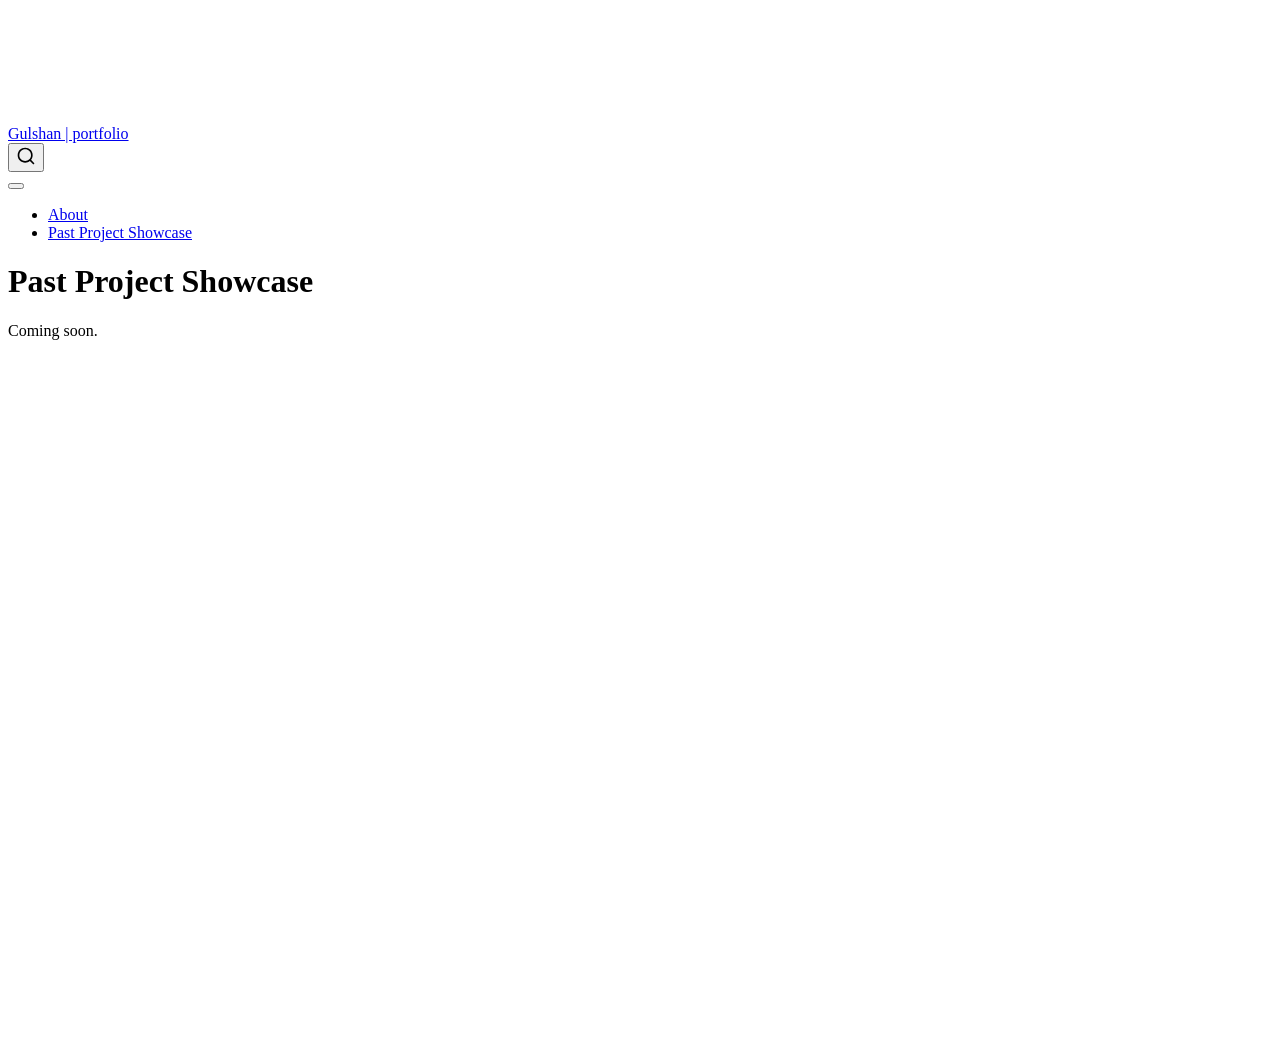
==== docs/project.html @ 85790595 "set up quarto website" ====
<!DOCTYPE html>
<html xmlns="http://www.w3.org/1999/xhtml" lang="en" xml:lang="en"><head>

<meta charset="utf-8">
<meta name="generator" content="quarto-1.10.20">

<meta name="viewport" content="width=device-width, initial-scale=1.0, user-scalable=yes">


<title>Past Project Showcase – Gulshan | portfolio</title>
<style>
/* Default styles provided by pandoc.
** See https://pandoc.org/MANUAL.html#variables-for-html for config info.
*/
span.smallcaps{font-variant: small-caps;}
div.columns{display: flex; gap: 1.5em;}
div.column{flex: auto;}
@media screen {
div.columns{gap: min(4vw, 1.5em);}
div.column{overflow-x: auto;}
}
div.hanging-indent{margin-left: 1.5em; text-indent: -1.5em;}
ul.task-list{list-style: none;}
ul.task-list li input[type="checkbox"] {
  width: 0.8em;
  margin: 0 0.8em 0.2em -1em; /* quarto-specific, see https://github.com/quarto-dev/quarto-cli/issues/4556 */ 
  vertical-align: middle;
}
</style>


<script src="site_libs/quarto-nav/quarto-nav.js"></script>
<script src="site_libs/quarto-nav/headroom.min.js"></script>
<script src="site_libs/clipboard/clipboard.min.js"></script>
<script src="site_libs/quarto-search/autocomplete.umd.js"></script>
<script src="site_libs/quarto-search/fuse.min.js"></script>
<script src="site_libs/quarto-search/quarto-search.js"></script>
<meta name="quarto:offset" content="./">
<script src="site_libs/quarto-html/quarto.js" type="module"></script>
<script src="site_libs/quarto-html/tabsets/tabsets.js" type="module"></script>
<script src="site_libs/quarto-html/popper.min.js"></script>
<script src="site_libs/quarto-html/tippy.umd.min.js"></script>
<script src="site_libs/quarto-html/anchor.min.js"></script>
<link href="site_libs/quarto-html/tippy.css" rel="stylesheet">
<link href="site_libs/quarto-html/quarto-syntax-highlighting-17888a1159294d3eb470f19f6f52f5a5.css" rel="stylesheet" id="quarto-text-highlighting-styles">
<script src="site_libs/bootstrap/bootstrap.min.js"></script>
<link href="site_libs/bootstrap/bootstrap-icons.css" rel="stylesheet">
<link href="site_libs/bootstrap/bootstrap-9d96f532d65220ca877c0304385df42f.min.css" rel="stylesheet" append-hash="true" id="quarto-bootstrap" data-mode="light">
<script id="quarto-search-options" type="application/json">{
  "location": "navbar",
  "copy-button": false,
  "collapse-after": 3,
  "panel-placement": "end",
  "type": "overlay",
  "limit": 50,
  "keyboard-shortcut": [
    "f",
    "/",
    "s"
  ],
  "show-item-context": false,
  "language": {
    "search-no-results-text": "No results",
    "search-matching-documents-text": "matching documents",
    "search-copy-link-title": "Copy link to search",
    "search-hide-matches-text": "Hide additional matches",
    "search-more-match-text": "more match in this document",
    "search-more-matches-text": "more matches in this document",
    "search-clear-button-title": "Clear",
    "search-text-placeholder": "",
    "search-detached-cancel-button-title": "Cancel",
    "search-submit-button-title": "Submit",
    "search-label": "Search"
  }
}</script>


</head>

<body class="nav-fixed fullcontent quarto-light">

<div id="quarto-search-results"></div>
  <header id="quarto-header" class="headroom fixed-top">
    <nav class="navbar navbar-expand-lg " data-bs-theme="dark">
      <div class="navbar-container container-fluid">
      <div class="navbar-brand-container mx-auto">
    <a class="navbar-brand" href="./index.html">
    <span class="navbar-title">Gulshan | portfolio</span>
    </a>
  </div>
            <div id="quarto-search" class="" title="Search"></div>
          <button class="navbar-toggler" type="button" data-bs-toggle="collapse" data-bs-target="#navbarCollapse" aria-controls="navbarCollapse" role="menu" aria-expanded="false" aria-label="Toggle navigation" onclick="if (window.quartoToggleHeadroom) { window.quartoToggleHeadroom(); }">
  <span class="navbar-toggler-icon"></span>
</button>
          <div class="collapse navbar-collapse" id="navbarCollapse">
            <ul class="navbar-nav navbar-nav-scroll me-auto">
  <li class="nav-item">
    <a class="nav-link" href="./index.html"> 
<span class="menu-text">About</span></a>
  </li>  
  <li class="nav-item">
    <a class="nav-link active" href="./project.html" aria-current="page"> 
<span class="menu-text">Past Project Showcase</span></a>
  </li>  
</ul>
          </div> <!-- /navcollapse -->
            <div class="quarto-navbar-tools">
</div>
      </div> <!-- /container-fluid -->
    </nav>
</header>
<!-- content -->
<div id="quarto-content" class="quarto-container page-columns page-rows-contents page-layout-article page-navbar">
<!-- sidebar -->
<!-- margin-sidebar -->
    
<!-- main -->
<main class="content" id="quarto-document-content">

<header id="title-block-header" class="quarto-title-block default">
<div class="quarto-title">
<h1 class="title">Past Project Showcase</h1>
</div>



<div class="quarto-title-meta">

    
  
    
  </div>
  


</header>


<p>Coming soon.</p>



</main> <!-- /main -->
<script id="quarto-html-after-body" type="application/javascript">
  window.document.addEventListener("DOMContentLoaded", function (event) {
    const icon = "";
    const anchorJS = new window.AnchorJS();
    anchorJS.options = {
      placement: 'right',
      icon: icon
    };
    anchorJS.add('.anchored');
    const isCodeAnnotation = (el) => {
      for (const clz of el.classList) {
        if (clz.startsWith('code-annotation-')) {                     
          return true;
        }
      }
      return false;
    }
    const onCopySuccess = function(e) {
      // button target
      const button = e.trigger;
      // don't keep focus
      button.blur();
      // flash "checked"
      button.classList.add('code-copy-button-checked');
      var currentTitle = button.getAttribute("title");
      button.setAttribute("title", "Copied!");
      let tooltip;
      if (window.bootstrap) {
        button.setAttribute("data-bs-toggle", "tooltip");
        button.setAttribute("data-bs-placement", "left");
        button.setAttribute("data-bs-title", "Copied!");
        tooltip = new bootstrap.Tooltip(button, 
          { trigger: "manual", 
            customClass: "code-copy-button-tooltip",
            offset: [0, -8]});
        tooltip.show();    
      }
      setTimeout(function() {
        if (tooltip) {
          tooltip.hide();
          button.removeAttribute("data-bs-title");
          button.removeAttribute("data-bs-toggle");
          button.removeAttribute("data-bs-placement");
        }
        button.setAttribute("title", currentTitle);
        button.classList.remove('code-copy-button-checked');
      }, 1000);
      // clear code selection
      e.clearSelection();
    }
    const getTextToCopy = function(trigger) {
      const outerScaffold = trigger.parentElement.cloneNode(true);
      const codeEl = outerScaffold.querySelector('code');
      for (const childEl of codeEl.children) {
        if (isCodeAnnotation(childEl)) {
          childEl.remove();
        }
      }
      return codeEl.innerText;
    }
    const clipboard = new window.ClipboardJS('.code-copy-button:not([data-in-quarto-modal])', {
      text: getTextToCopy
    });
    clipboard.on('success', onCopySuccess);
    if (window.document.getElementById('quarto-embedded-source-code-modal')) {
      const clipboardModal = new window.ClipboardJS('.code-copy-button[data-in-quarto-modal]', {
        text: getTextToCopy,
        container: window.document.getElementById('quarto-embedded-source-code-modal')
      });
      clipboardModal.on('success', onCopySuccess);
    }
      var localhostRegex = new RegExp(/^(?:http|https):\/\/localhost\:?[0-9]*\//);
      var mailtoRegex = new RegExp(/^mailto:/);
        var filterRegex = new RegExp('/' + window.location.host + '/');
      var isInternal = (href) => {
          return filterRegex.test(href) || localhostRegex.test(href) || mailtoRegex.test(href);
      }
      // Inspect non-navigation links and adorn them if external
     var links = window.document.querySelectorAll('a[href]:not(.nav-link):not(.navbar-brand):not(.toc-action):not(.sidebar-link):not(.sidebar-item-toggle):not(.pagination-link):not(.no-external):not([aria-hidden]):not(.dropdown-item):not(.quarto-navigation-tool):not(.about-link)');
      for (var i=0; i<links.length; i++) {
        const link = links[i];
        if (!isInternal(link.href)) {
          // undo the damage that might have been done by quarto-nav.js in the case of
          // links that we want to consider external
          if (link.dataset.originalHref !== undefined) {
            link.href = link.dataset.originalHref;
          }
        }
      }
    function tippyHover(el, contentFn, onTriggerFn, onUntriggerFn) {
      const config = {
        allowHTML: true,
        maxWidth: 500,
        delay: 100,
        arrow: false,
        appendTo: function(el) {
            return el.parentElement;
        },
        interactive: true,
        interactiveBorder: 10,
        theme: 'quarto',
        placement: 'bottom-start',
      };
      if (contentFn) {
        config.content = contentFn;
      }
      if (onTriggerFn) {
        config.onTrigger = onTriggerFn;
      }
      if (onUntriggerFn) {
        config.onUntrigger = onUntriggerFn;
      }
      window.tippy(el, config); 
    }
    const noterefs = window.document.querySelectorAll('a[role="doc-noteref"]');
    for (var i=0; i<noterefs.length; i++) {
      const ref = noterefs[i];
      tippyHover(ref, function() {
        // use id or data attribute instead here
        let href = ref.getAttribute('data-footnote-href') || ref.getAttribute('href');
        try { href = new URL(href).hash; } catch {}
        const id = href.replace(/^#\/?/, "");
        const note = window.document.getElementById(id);
        if (note) {
          return note.innerHTML;
        } else {
          return "";
        }
      });
    }
    const xrefs = window.document.querySelectorAll('a.quarto-xref');
    const processXRef = (id, note) => {
      // Strip column container classes
      const stripColumnClz = (el) => {
        el.classList.remove("page-full", "page-columns");
        if (el.children) {
          for (const child of el.children) {
            stripColumnClz(child);
          }
        }
      }
      stripColumnClz(note)
      if (id === null || id.startsWith('sec-')) {
        // Special case sections, only their first couple elements
        const container = document.createElement("div");
        if (note.children && note.children.length > 2) {
          container.appendChild(note.children[0].cloneNode(true));
          for (let i = 1; i < note.children.length; i++) {
            const child = note.children[i];
            if (child.tagName === "P" && child.innerText === "") {
              continue;
            } else {
              container.appendChild(child.cloneNode(true));
              break;
            }
          }
          if (window.Quarto?.typesetMath) {
            window.Quarto.typesetMath(container);
          }
          return container.innerHTML
        } else {
          if (window.Quarto?.typesetMath) {
            window.Quarto.typesetMath(note);
          }
          return note.innerHTML;
        }
      } else {
        // Remove any anchor links if they are present
        const anchorLink = note.querySelector('a.anchorjs-link');
        if (anchorLink) {
          anchorLink.remove();
        }
        if (window.Quarto?.typesetMath) {
          window.Quarto.typesetMath(note);
        }
        if (note.classList.contains("callout")) {
          return note.outerHTML;
        } else {
          return note.innerHTML;
        }
      }
    }
    for (var i=0; i<xrefs.length; i++) {
      const xref = xrefs[i];
      tippyHover(xref, undefined, function(instance) {
        instance.disable();
        let url = xref.getAttribute('href');
        let hash = undefined; 
        if (url.startsWith('#')) {
          hash = url;
        } else {
          try { hash = new URL(url).hash; } catch {}
        }
        if (hash) {
          const id = hash.replace(/^#\/?/, "");
          const note = window.document.getElementById(id);
          if (note !== null) {
            try {
              const html = processXRef(id, note.cloneNode(true));
              instance.setContent(html);
            } finally {
              instance.enable();
              instance.show();
            }
          } else {
            // See if we can fetch this
            fetch(url.split('#')[0])
            .then(res => res.text())
            .then(html => {
              const parser = new DOMParser();
              const htmlDoc = parser.parseFromString(html, "text/html");
              const note = htmlDoc.getElementById(id);
              if (note !== null) {
                const html = processXRef(id, note);
                instance.setContent(html);
              } 
            }).finally(() => {
              instance.enable();
              instance.show();
            });
          }
        } else {
          // See if we can fetch a full url (with no hash to target)
          // This is a special case and we should probably do some content thinning / targeting
          fetch(url)
          .then(res => res.text())
          .then(html => {
            const parser = new DOMParser();
            const htmlDoc = parser.parseFromString(html, "text/html");
            const note = htmlDoc.querySelector('main.content');
            if (note !== null) {
              // This should only happen for chapter cross references
              // (since there is no id in the URL)
              // remove the first header
              if (note.children.length > 0 && note.children[0].tagName === "HEADER") {
                note.children[0].remove();
              }
              const html = processXRef(null, note);
              instance.setContent(html);
            } 
          }).finally(() => {
            instance.enable();
            instance.show();
          });
        }
      }, function(instance) {
      });
    }
        let selectedAnnoteEl;
        const selectorForAnnotation = ( cell, annotation) => {
          let cellAttr = 'data-code-cell="' + cell + '"';
          let lineAttr = 'data-code-annotation="' +  annotation + '"';
          const selector = 'span[' + cellAttr + '][' + lineAttr + ']';
          return selector;
        }
        const selectCodeLines = (annoteEl) => {
          const doc = window.document;
          const targetCell = annoteEl.getAttribute("data-target-cell");
          const targetAnnotation = annoteEl.getAttribute("data-target-annotation");
          const annoteSpan = window.document.querySelector(selectorForAnnotation(targetCell, targetAnnotation));
          const lines = annoteSpan.getAttribute("data-code-lines").split(",");
          const lineIds = lines.map((line) => {
            return targetCell + "-" + line;
          })
          let top = null;
          let height = null;
          let parent = null;
          if (lineIds.length > 0) {
              //compute the position of the single el (top and bottom and make a div)
              const el = window.document.getElementById(lineIds[0]);
              top = el.offsetTop;
              height = el.offsetHeight;
              parent = el.parentElement.parentElement;
            if (lineIds.length > 1) {
              const lastEl = window.document.getElementById(lineIds[lineIds.length - 1]);
              const bottom = lastEl.offsetTop + lastEl.offsetHeight;
              height = bottom - top;
            }
            if (top !== null && height !== null && parent !== null) {
              // cook up a div (if necessary) and position it 
              let div = window.document.getElementById("code-annotation-line-highlight");
              if (div === null) {
                div = window.document.createElement("div");
                div.setAttribute("id", "code-annotation-line-highlight");
                div.style.position = 'absolute';
                parent.appendChild(div);
              }
              div.style.top = top - 2 + "px";
              div.style.height = height + 4 + "px";
              div.style.left = 0;
              let gutterDiv = window.document.getElementById("code-annotation-line-highlight-gutter");
              if (gutterDiv === null) {
                gutterDiv = window.document.createElement("div");
                gutterDiv.setAttribute("id", "code-annotation-line-highlight-gutter");
                gutterDiv.style.position = 'absolute';
                const codeCell = window.document.getElementById(targetCell);
                const gutter = codeCell.querySelector('.code-annotation-gutter');
                gutter.appendChild(gutterDiv);
              }
              gutterDiv.style.top = top - 2 + "px";
              gutterDiv.style.height = height + 4 + "px";
            }
            selectedAnnoteEl = annoteEl;
          }
        };
        const unselectCodeLines = () => {
          const elementsIds = ["code-annotation-line-highlight", "code-annotation-line-highlight-gutter"];
          elementsIds.forEach((elId) => {
            const div = window.document.getElementById(elId);
            if (div) {
              div.remove();
            }
          });
          selectedAnnoteEl = undefined;
        };
          // Handle positioning of the toggle
      window.addEventListener(
        "resize",
        throttle(() => {
          elRect = undefined;
          if (selectedAnnoteEl) {
            selectCodeLines(selectedAnnoteEl);
          }
        }, 10)
      );
      function throttle(fn, ms) {
      let throttle = false;
      let timer;
        return (...args) => {
          if(!throttle) { // first call gets through
              fn.apply(this, args);
              throttle = true;
          } else { // all the others get throttled
              if(timer) clearTimeout(timer); // cancel #2
              timer = setTimeout(() => {
                fn.apply(this, args);
                timer = throttle = false;
              }, ms);
          }
        };
      }
        // Attach click handler to the DT
        const annoteDls = window.document.querySelectorAll('dt[data-target-cell]');
        for (const annoteDlNode of annoteDls) {
          annoteDlNode.addEventListener('click', (event) => {
            const clickedEl = event.target;
            if (clickedEl !== selectedAnnoteEl) {
              unselectCodeLines();
              const activeEl = window.document.querySelector('dt[data-target-cell].code-annotation-active');
              if (activeEl) {
                activeEl.classList.remove('code-annotation-active');
              }
              selectCodeLines(clickedEl);
              clickedEl.classList.add('code-annotation-active');
            } else {
              // Unselect the line
              unselectCodeLines();
              clickedEl.classList.remove('code-annotation-active');
            }
          });
        }
    const findCites = (el) => {
      const parentEl = el.parentElement;
      if (parentEl) {
        const cites = parentEl.dataset.cites;
        if (cites) {
          return {
            el,
            cites: cites.split(' ')
          };
        } else {
          return findCites(el.parentElement)
        }
      } else {
        return undefined;
      }
    };
    var bibliorefs = window.document.querySelectorAll('a[role="doc-biblioref"]');
    for (var i=0; i<bibliorefs.length; i++) {
      const ref = bibliorefs[i];
      const citeInfo = findCites(ref);
      if (citeInfo) {
        tippyHover(citeInfo.el, function() {
          var popup = window.document.createElement('div');
          citeInfo.cites.forEach(function(cite) {
            var citeDiv = window.document.createElement('div');
            citeDiv.classList.add('hanging-indent');
            citeDiv.classList.add('csl-entry');
            var biblioDiv = window.document.getElementById('ref-' + cite);
            if (biblioDiv) {
              citeDiv.innerHTML = biblioDiv.innerHTML;
            }
            popup.appendChild(citeDiv);
          });
          return popup.innerHTML;
        });
      }
    }
  });
  </script>
</div> <!-- /content -->




</body></html>
---- docs/site_libs/quarto-html/tippy.css ----
.tippy-box[data-animation=fade][data-state=hidden]{opacity:0}[data-tippy-root]{max-width:calc(100vw - 10px)}.tippy-box{position:relative;background-color:#333;color:#fff;border-radius:4px;font-size:14px;line-height:1.4;white-space:normal;outline:0;transition-property:transform,visibility,opacity}.tippy-box[data-placement^=top]>.tippy-arrow{bottom:0}.tippy-box[data-placement^=top]>.tippy-arrow:before{bottom:-7px;left:0;border-width:8px 8px 0;border-top-color:initial;transform-origin:center top}.tippy-box[data-placement^=bottom]>.tippy-arrow{top:0}.tippy-box[data-placement^=bottom]>.tippy-arrow:before{top:-7px;left:0;border-width:0 8px 8px;border-bottom-color:initial;transform-origin:center bottom}.tippy-box[data-placement^=left]>.tippy-arrow{right:0}.tippy-box[data-placement^=left]>.tippy-arrow:before{border-width:8px 0 8px 8px;border-left-color:initial;right:-7px;transform-origin:center left}.tippy-box[data-placement^=right]>.tippy-arrow{left:0}.tippy-box[data-placement^=right]>.tippy-arrow:before{left:-7px;border-width:8px 8px 8px 0;border-right-color:initial;transform-origin:center right}.tippy-box[data-inertia][data-state=visible]{transition-timing-function:cubic-bezier(.54,1.5,.38,1.11)}.tippy-arrow{width:16px;height:16px;color:#333}.tippy-arrow:before{content:"";position:absolute;border-color:transparent;border-style:solid}.tippy-content{position:relative;padding:5px 9px;z-index:1}
---- docs/site_libs/quarto-html/quarto-syntax-highlighting-17888a1159294d3eb470f19f6f52f5a5.css ----
/* quarto syntax highlight colors */
:root {
  --quarto-hl-ot-color: #003B4F;
  --quarto-hl-at-color: #657422;
  --quarto-hl-ss-color: #20794D;
  --quarto-hl-an-color: #5E5E5E;
  --quarto-hl-fu-color: #4758AB;
  --quarto-hl-st-color: #20794D;
  --quarto-hl-cf-color: #003B4F;
  --quarto-hl-op-color: #5E5E5E;
  --quarto-hl-er-color: #AD0000;
  --quarto-hl-bn-color: #AD0000;
  --quarto-hl-al-color: #AD0000;
  --quarto-hl-va-color: #111111;
  --quarto-hl-bu-color: inherit;
  --quarto-hl-ex-color: inherit;
  --quarto-hl-pp-color: #AD0000;
  --quarto-hl-in-color: #5E5E5E;
  --quarto-hl-vs-color: #20794D;
  --quarto-hl-wa-color: #5E5E5E;
  --quarto-hl-do-color: #5E5E5E;
  --quarto-hl-im-color: #00769E;
  --quarto-hl-ch-color: #20794D;
  --quarto-hl-dt-color: #AD0000;
  --quarto-hl-fl-color: #AD0000;
  --quarto-hl-co-color: #5E5E5E;
  --quarto-hl-cv-color: #5E5E5E;
  --quarto-hl-cn-color: #8f5902;
  --quarto-hl-sc-color: #5E5E5E;
  --quarto-hl-dv-color: #AD0000;
  --quarto-hl-kw-color: #003B4F;
}

/* other quarto variables */
:root {
  --quarto-font-monospace: SFMono-Regular, Menlo, Monaco, Consolas, "Liberation Mono", "Courier New", monospace;
}

/* syntax highlight based on Pandoc's rules */
pre > code.sourceCode > span {
  color: #003B4F;
}

code.sourceCode > span {
  color: #003B4F;
}

div.sourceCode,
div.sourceCode pre.sourceCode {
  color: #003B4F;
}

/* Normal */
code span {
  color: #003B4F;
}

/* Alert */
code span.al {
  color: #AD0000;
  font-style: inherit;
}

/* Annotation */
code span.an {
  color: #5E5E5E;
  font-style: inherit;
}

/* Attribute */
code span.at {
  color: #657422;
  font-style: inherit;
}

/* BaseN */
code span.bn {
  color: #AD0000;
  font-style: inherit;
}

/* BuiltIn */
code span.bu {
  font-style: inherit;
}

/* ControlFlow */
code span.cf {
  color: #003B4F;
  font-weight: bold;
  font-style: inherit;
}

/* Char */
code span.ch {
  color: #20794D;
  font-style: inherit;
}

/* Constant */
code span.cn {
  color: #8f5902;
  font-style: inherit;
}

/* Comment */
code span.co {
  color: #5E5E5E;
  font-style: inherit;
}

/* CommentVar */
code span.cv {
  color: #5E5E5E;
  font-style: italic;
}

/* Documentation */
code span.do {
  color: #5E5E5E;
  font-style: italic;
}

/* DataType */
code span.dt {
  color: #AD0000;
  font-style: inherit;
}

/* DecVal */
code span.dv {
  color: #AD0000;
  font-style: inherit;
}

/* Error */
code span.er {
  color: #AD0000;
  font-style: inherit;
}

/* Extension */
code span.ex {
  font-style: inherit;
}

/* Float */
code span.fl {
  color: #AD0000;
  font-style: inherit;
}

/* Function */
code span.fu {
  color: #4758AB;
  font-style: inherit;
}

/* Import */
code span.im {
  color: #00769E;
  font-style: inherit;
}

/* Information */
code span.in {
  color: #5E5E5E;
  font-style: inherit;
}

/* Keyword */
code span.kw {
  color: #003B4F;
  font-weight: bold;
  font-style: inherit;
}

/* Operator */
code span.op {
  color: #5E5E5E;
  font-style: inherit;
}

/* Other */
code span.ot {
  color: #003B4F;
  font-style: inherit;
}

/* Preprocessor */
code span.pp {
  color: #AD0000;
  font-style: inherit;
}

/* SpecialChar */
code span.sc {
  color: #5E5E5E;
  font-style: inherit;
}

/* SpecialString */
code span.ss {
  color: #20794D;
  font-style: inherit;
}

/* String */
code span.st {
  color: #20794D;
  font-style: inherit;
}

/* Variable */
code span.va {
  color: #111111;
  font-style: inherit;
}

/* VerbatimString */
code span.vs {
  color: #20794D;
  font-style: inherit;
}

/* Warning */
code span.wa {
  color: #5E5E5E;
  font-style: italic;
}

.prevent-inlining {
  content: "</";
}

/*# sourceMappingURL=fadfc755eec066e9e3d699cf819c3e33.css.map */
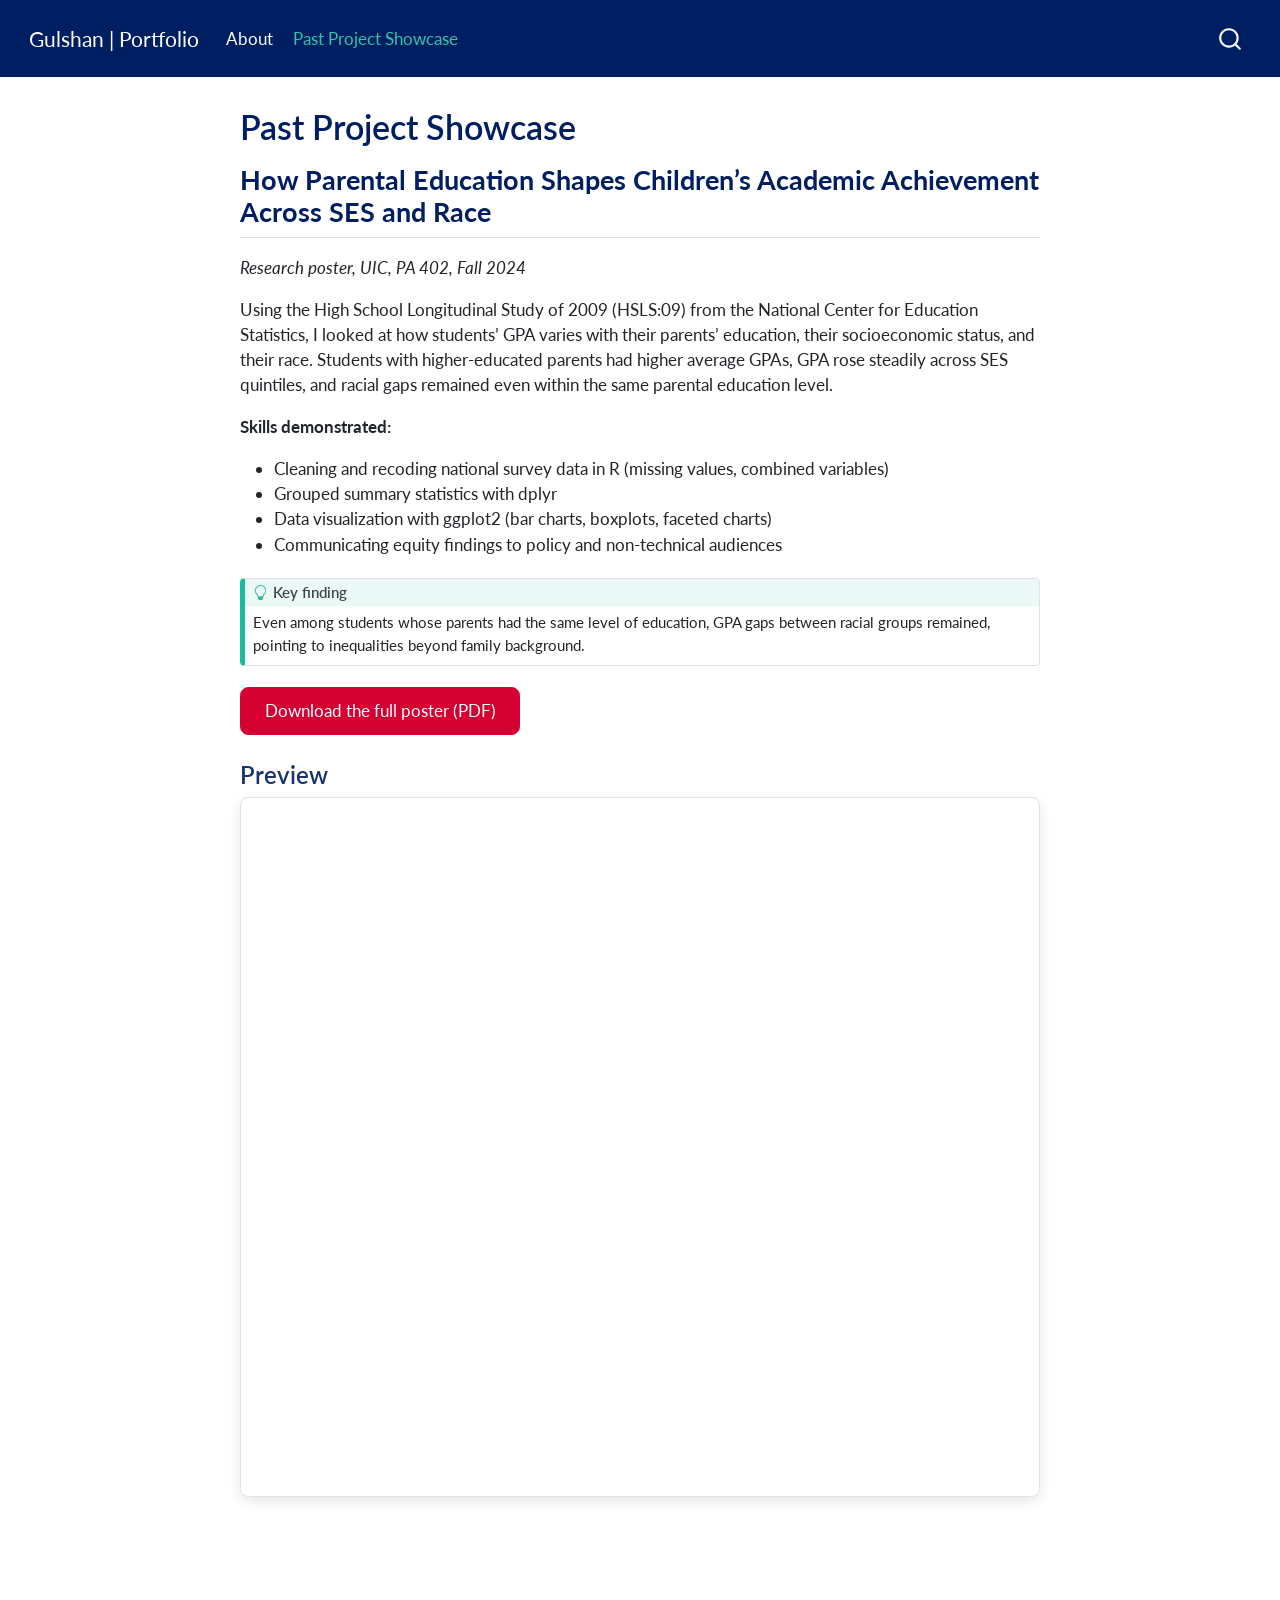
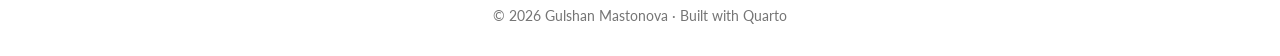
==== commit 3404a2b0: "Render site with About page, custom styling, and project PDF" ====
--- a/docs/project.html
+++ b/docs/project.html
@@ -7,7 +7,7 @@
 <meta name="viewport" content="width=device-width, initial-scale=1.0, user-scalable=yes">
 
 
-<title>Past Project Showcase – Gulshan | portfolio</title>
+<title>Past Project Showcase – Gulshan | Portfolio</title>
 <style>
 /* Default styles provided by pandoc.
 ** See https://pandoc.org/MANUAL.html#variables-for-html for config info.
@@ -45,7 +45,7 @@
 <link href="site_libs/quarto-html/quarto-syntax-highlighting-17888a1159294d3eb470f19f6f52f5a5.css" rel="stylesheet" id="quarto-text-highlighting-styles">
 <script src="site_libs/bootstrap/bootstrap.min.js"></script>
 <link href="site_libs/bootstrap/bootstrap-icons.css" rel="stylesheet">
-<link href="site_libs/bootstrap/bootstrap-9d96f532d65220ca877c0304385df42f.min.css" rel="stylesheet" append-hash="true" id="quarto-bootstrap" data-mode="light">
+<link href="site_libs/bootstrap/bootstrap-e0e38c6e73cca7c66233635d8d6b3853.min.css" rel="stylesheet" append-hash="true" id="quarto-bootstrap" data-mode="light">
 <script id="quarto-search-options" type="application/json">{
   "location": "navbar",
   "copy-button": false,
@@ -75,6 +75,7 @@
 }</script>
 
 
+<link rel="stylesheet" href="styles.css">
 </head>
 
 <body class="nav-fixed fullcontent quarto-light">
@@ -85,7 +86,7 @@
       <div class="navbar-container container-fluid">
       <div class="navbar-brand-container mx-auto">
     <a class="navbar-brand" href="./index.html">
-    <span class="navbar-title">Gulshan | portfolio</span>
+    <span class="navbar-title">Gulshan | Portfolio</span>
     </a>
   </div>
             <div id="quarto-search" class="" title="Search"></div>
@@ -136,9 +137,39 @@
 </header>
 
 
-<p>Coming soon.</p>
-
-
+<section id="how-parental-education-shapes-childrens-academic-achievement-across-ses-and-race" class="level2">
+<h2 class="anchored" data-anchor-id="how-parental-education-shapes-childrens-academic-achievement-across-ses-and-race">How Parental Education Shapes Children’s Academic Achievement Across SES and Race</h2>
+<p><em>Research poster, UIC, PA 402, Fall 2024</em></p>
+<p>Using the High School Longitudinal Study of 2009 (HSLS:09) from the National Center for Education Statistics, I looked at how students’ GPA varies with their parents’ education, their socioeconomic status, and their race. Students with higher-educated parents had higher average GPAs, GPA rose steadily across SES quintiles, and racial gaps remained even within the same parental education level.</p>
+<p><strong>Skills demonstrated:</strong></p>
+<ul>
+<li>Cleaning and recoding national survey data in R (missing values, combined variables)</li>
+<li>Grouped summary statistics with dplyr</li>
+<li>Data visualization with ggplot2 (bar charts, boxplots, faceted charts)</li>
+<li>Communicating equity findings to policy and non-technical audiences</li>
+</ul>
+<div class="callout callout-style-default callout-tip callout-titled">
+<div class="callout-header d-flex align-content-center">
+<div class="callout-icon-container">
+<i class="callout-icon"></i>
+</div>
+<div class="callout-title-container flex-fill">
+<span class="screen-reader-only">Tip</span>Key finding
+</div>
+</div>
+<div class="callout-body-container callout-body">
+<p>Even among students whose parents had the same level of education, GPA gaps between racial groups remained, pointing to inequalities beyond family background.</p>
+</div>
+</div>
+<p><a href="files/project.pdf" class="btn btn-primary" download="project.pdf">Download the full poster (PDF)</a></p>
+<section id="preview" class="level3">
+<h3 class="anchored" data-anchor-id="preview">Preview</h3>
+<iframe src="files/project.pdf" width="100%" height="700px">
+</iframe>
+
+
+</section>
+</section>
 
 </main> <!-- /main -->
 <script id="quarto-html-after-body" type="application/javascript">
@@ -542,6 +573,19 @@
   });
   </script>
 </div> <!-- /content -->
+<footer class="footer">
+  <div class="nav-footer">
+    <div class="nav-footer-left">
+      &nbsp;
+    </div>   
+    <div class="nav-footer-center">
+<p>© 2026 Gulshan Mastonova · Built with Quarto</p>
+</div>
+    <div class="nav-footer-right">
+      &nbsp;
+    </div>
+  </div>
+</footer>
 
 
 
--- a/docs/styles.css
+++ b/docs/styles.css
@@ -0,0 +1,32 @@
+h1, h2, h3 {
+  color: #001E62;
+}
+
+h2 {
+  font-size: 1.6rem;
+  font-weight: 700;
+  margin-top: 2rem;
+}
+
+.btn-primary {
+  background-color: #D50032;
+  border-color: #D50032;
+  padding: 0.6rem 1.4rem;
+  border-radius: 0.5rem;
+}
+
+.btn-primary:hover {
+  background-color: #A80028;
+  border-color: #A80028;
+}
+
+iframe {
+  border: 1px solid #DEE2E6;
+  border-radius: 0.5rem;
+  box-shadow: 0 0.25rem 0.75rem rgba(0, 0, 0, 0.1);
+}
+
+.about-link {
+  color: #001E62 !important;
+  border-color: #001E62 !important;
+}
